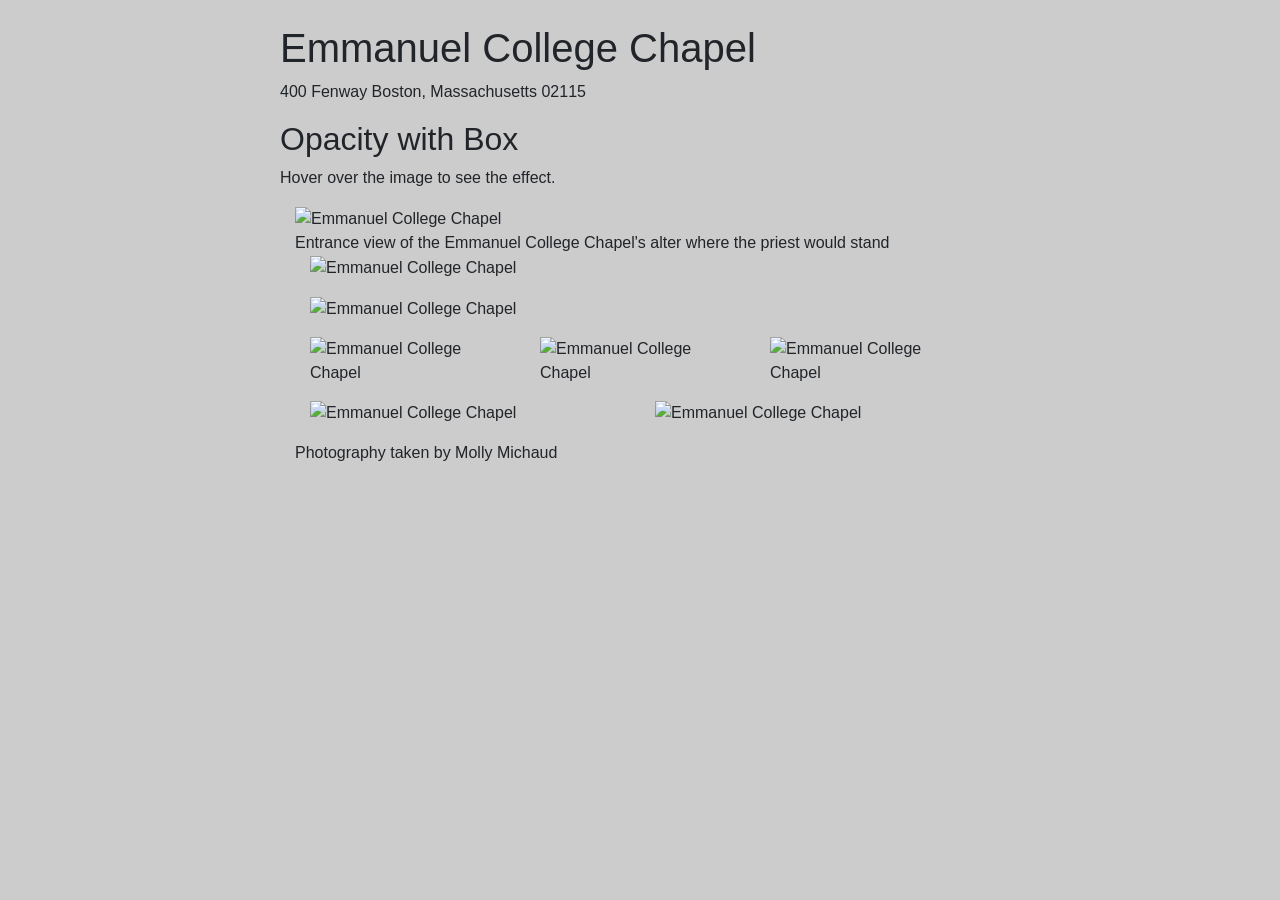
==== index.html @ 58596363 "attempt to hover" ====
<!DOCTYPE html>
      <html lang="en-US" dir="ltr" id="back-to-top">
        <head>
    <meta charset="utf-8">
    <meta name="viewport" content="width=device-width, initial-scale=1">
    <link rel="stylesheet" href="https://stackpath.bootstrapcdn.com/bootstrap/4.3.1/css/bootstrap.min.css" integrity="sha384-ggOyR0iXCbMQv3Xipma34MD+dH/1fQ784/j6cY/iJTQUOhcWr7x9JvoRxT2MZw1T" crossorigin="anonymous">
    <link rel="stylesheet" href="css/main.css">
    
<header>
<h1>Emmanuel College Chapel</h1>
<p>400 Fenway Boston, Massachusetts 02115</p>
</header>

<body>
      <h2>Opacity with Box</h2>
<p>Hover over the image to see the effect.</p>
      
      
  <div class="container">
  <div class="row">
    <div class="col-sm">
      <img src="/ecchapel/photosused/photo1resize.jpg" alt="Emmanuel College Chapel" width="500">
      <div class="middle">
      <div class="text"> Entrance view of the Emmanuel College Chapel's alter where the priest would stand</div>
    </div>
    <div class="col-sm">
      <img src="/ecchapel/photosused/photo3resize.jpg" alt="Emmanuel College Chapel" width="500">
      <p></p>
    </div>
    <div class="col-sm">
      <img src="/ecchapel/photosused/photo4resize.jpg" alt="Emmanuel College Chapel" width="500">
      <p></p>
    </div>
  </div>
</div>

<div class="container">
<div class="row">
  <div class="col-sm">
    <img src="/ecchapel/photosused/photo5resize.jpg" alt="Emmanuel College Chapel" width="500">
    <p></p>
  </div>
  <div class="col-sm">
    <img src="/ecchapel/photosused/photo6resize.jpg" alt="Emmanuel College Chapel" width="500">
    <p></p>
  </div>
  <div class="col-sm">
    <img src="/ecchapel/photosused/photo7resize.jpg" alt="Emmanuel College Chapel" width="500">
    <p></p>
  </div>
</div>
</div>

<div class="container">
<div class="row">
  <div class="col-sm">
    <img src="/ecchapel/photosused/photo8resize.jpg" alt="Emmanuel College Chapel" width="500">
    <p></p>
  </div>
  <div class="col-sm">
    <img src="/ecchapel/photosused/photo9resize.jpg" alt="Emmanuel College Chapel" width="500">
    <p></p>
  </div>
</div>
</div>



  <p>Photography taken by Molly Michaud</p>
</body>
              </html>
---- css/main.css ----
html {
  font: 100%/1.15 serif; /* 1./2. */
  -webkit-text-size-adjust: 100%; /* 3. */
}

body {margin: 0;
  margin: 0;
  margin: 0;
  margin: 0;
  margin-top: 0;}

body{
  font-family: Tahoma, Arial, sans-serif; /* 3. */
  max-width: 48rem; /* 1. */
  background: #cccccc;
  padding: 1.5rem; /* 1. */
  margin-left: auto; /* 2. */
  margin-right: auto; /* 2. */

  <style>

.container {
  position: relative;
  width: 50%;
}

.image {
  opacity: 1;
  display: block;
  width: 100%;
  height: auto;
  transition: .5s ease;
  backface-visibility: hidden;
}

.middle {
  transition: .5s ease;
  opacity: 0;
  position: absolute;
  top: 50%;
  left: 50%;
  transform: translate(-50%, -50%);
  -ms-transform: translate(-50%, -50%);
  text-align: center;
}

.container:hover .image {
  opacity: 0.3;
}

.container:hover .middle {
  opacity: 1;
}

.text {
  background-color: #4CAF50;
  color: white;
  font-size: 16px;
  padding: 16px 32px;
}
</style>

h1 {margin: 0;
  margin: 0000;
  margin: 0000;
  margin: 0000;
  margin-top: 0;}

header {
  font-family: Tahoma, Arial, sans-serif;
  text-align: center
}

body {
  text-align: center
}
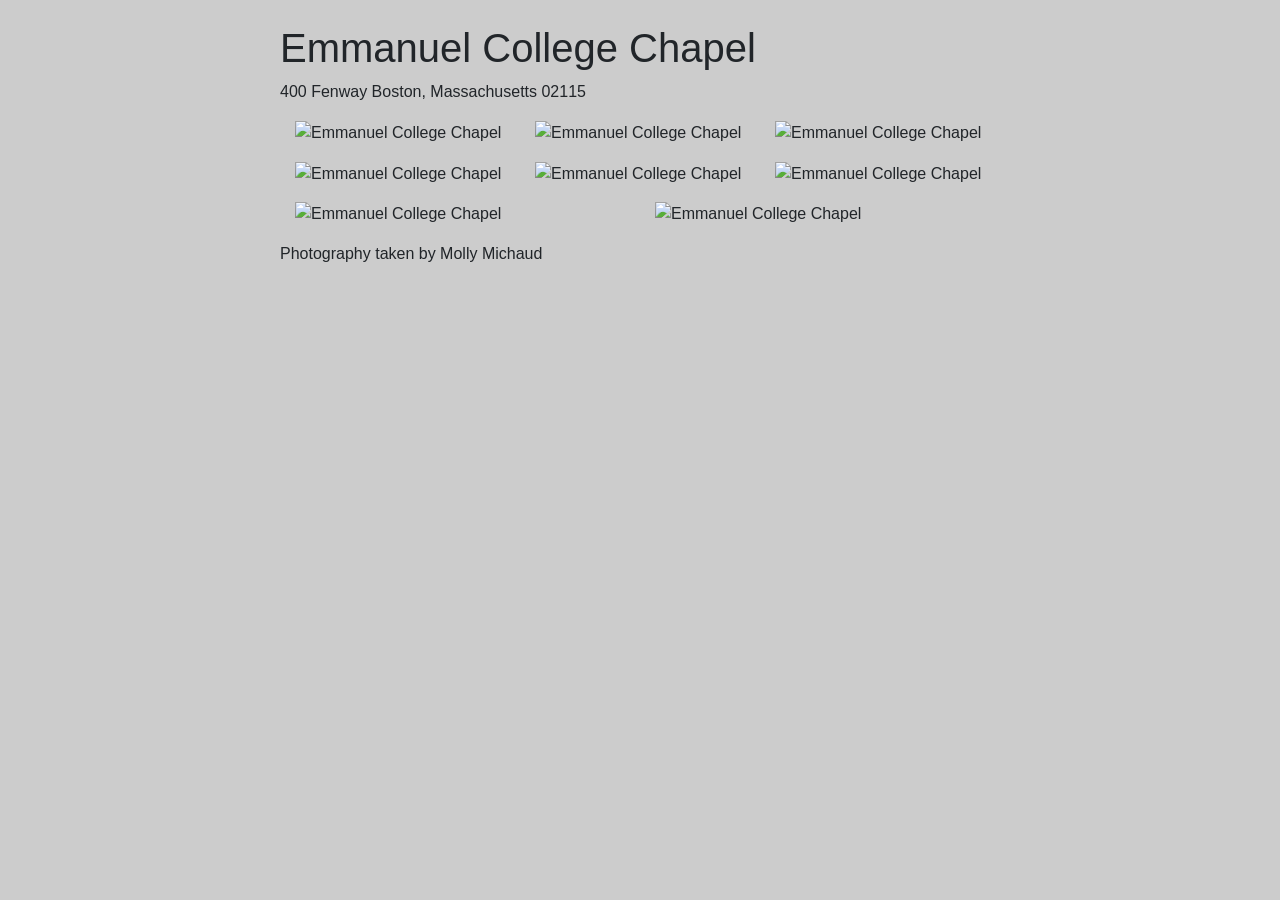
==== commit 90f23f89: "remove hover attempt" ====
--- a/index.html
+++ b/index.html
@@ -12,16 +12,13 @@
 </header>
 
 <body>
-      <h2>Opacity with Box</h2>
-<p>Hover over the image to see the effect.</p>
+  
       
       
   <div class="container">
   <div class="row">
     <div class="col-sm">
       <img src="/ecchapel/photosused/photo1resize.jpg" alt="Emmanuel College Chapel" width="500">
-      <div class="middle">
-      <div class="text"> Entrance view of the Emmanuel College Chapel's alter where the priest would stand</div>
     </div>
     <div class="col-sm">
       <img src="/ecchapel/photosused/photo3resize.jpg" alt="Emmanuel College Chapel" width="500">
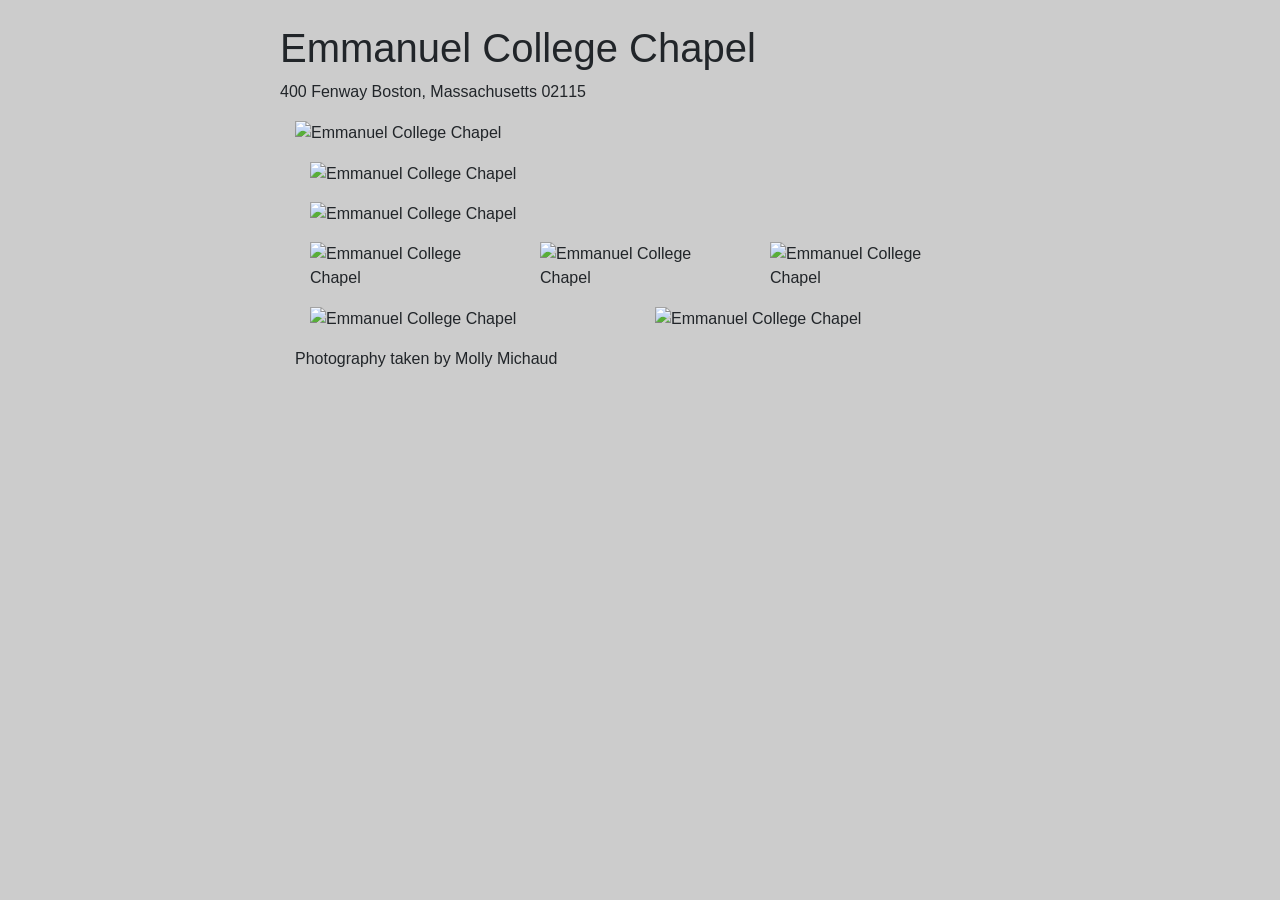
==== commit f348f418: "Update index.html" ====
--- a/index.html
+++ b/index.html
@@ -19,6 +19,8 @@
   <div class="row">
     <div class="col-sm">
       <img src="/ecchapel/photosused/photo1resize.jpg" alt="Emmanuel College Chapel" width="500">
+          <div class="img-fluid">
+          <p></p>
     </div>
     <div class="col-sm">
       <img src="/ecchapel/photosused/photo3resize.jpg" alt="Emmanuel College Chapel" width="500">
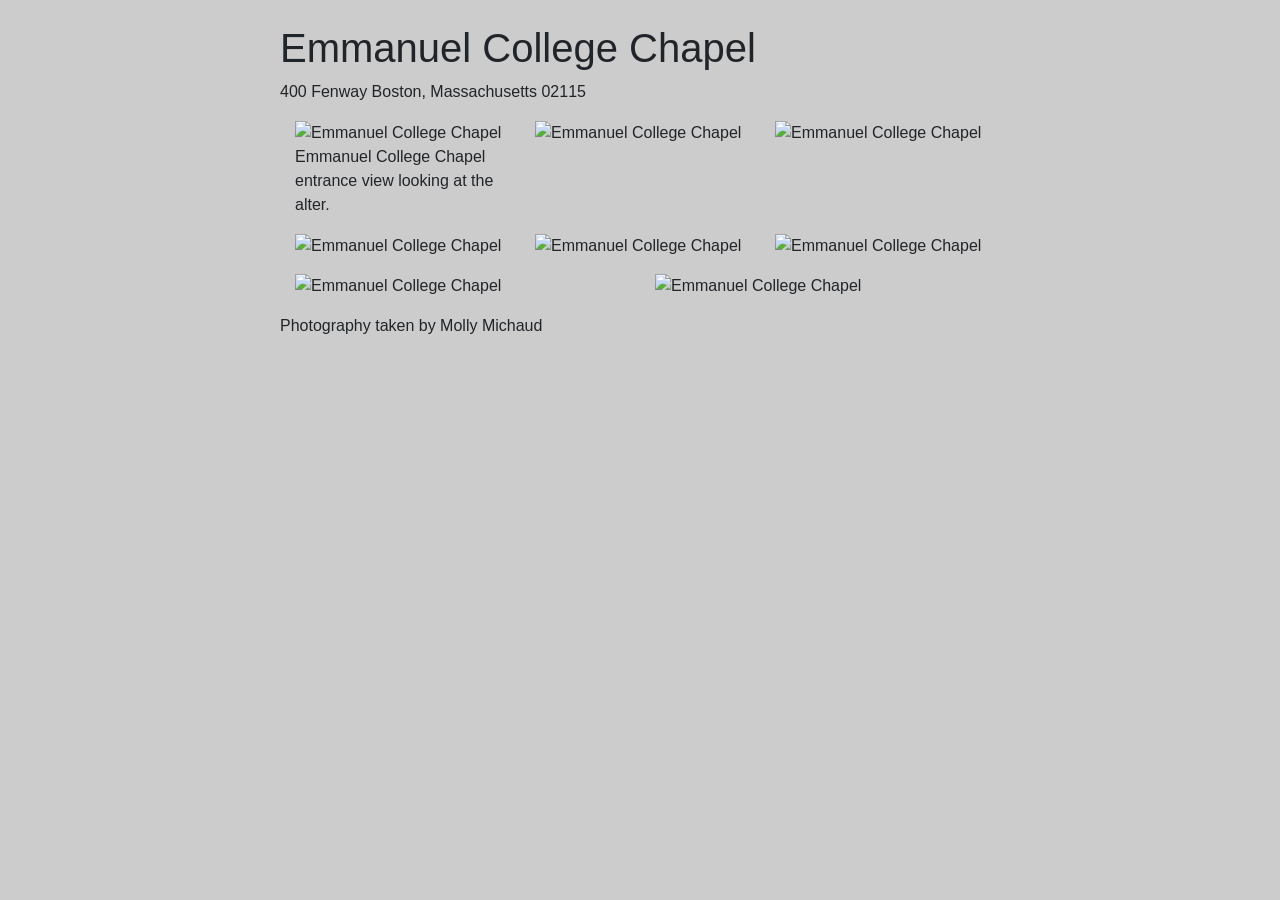
==== commit a10fd885: "Update index.html" ====
--- a/index.html
+++ b/index.html
@@ -20,6 +20,7 @@
     <div class="col-sm">
       <img src="/ecchapel/photosused/photo1resize.jpg" alt="Emmanuel College Chapel" width="500">
           <div class="img-fluid">
+                <div="text">Emmanuel College Chapel entrance view looking at the alter.</div>
           <p></p>
     </div>
     <div class="col-sm">
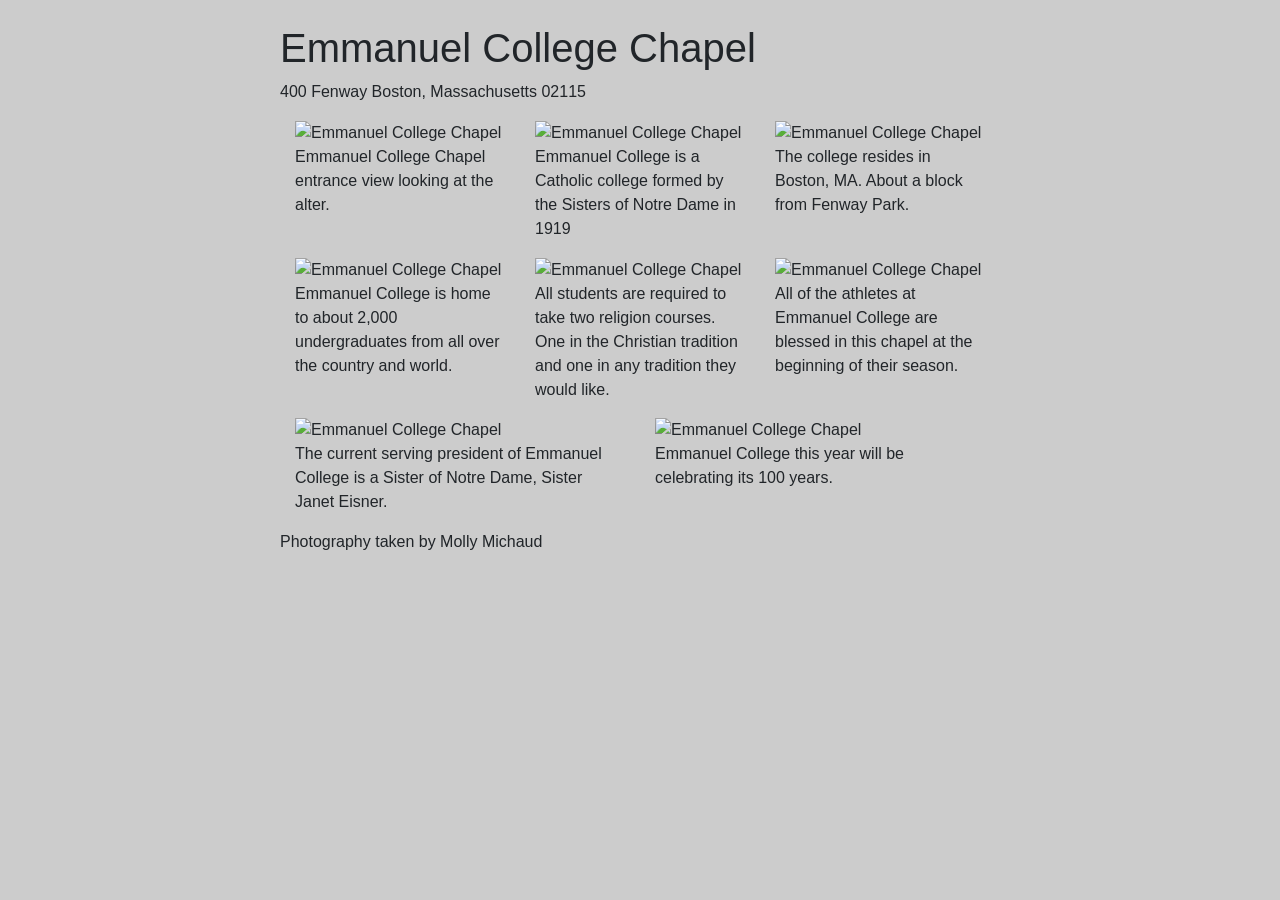
==== commit 3c9bde92: "Update index.html" ====
--- a/index.html
+++ b/index.html
@@ -19,17 +19,18 @@
   <div class="row">
     <div class="col-sm">
       <img src="/ecchapel/photosused/photo1resize.jpg" alt="Emmanuel College Chapel" width="500">
-          <div class="img-fluid">
-                <div="text">Emmanuel College Chapel entrance view looking at the alter.</div>
-          <p></p>
+      
+                <p>Emmanuel College Chapel entrance view looking at the alter.</p>
+    
     </div>
     <div class="col-sm">
       <img src="/ecchapel/photosused/photo3resize.jpg" alt="Emmanuel College Chapel" width="500">
-      <p></p>
+           <p>Emmanuel College is a Catholic college formed by the Sisters of Notre Dame in 1919</p>
+   
     </div>
     <div class="col-sm">
       <img src="/ecchapel/photosused/photo4resize.jpg" alt="Emmanuel College Chapel" width="500">
-      <p></p>
+       <p>The college resides in Boston, MA. About a block from Fenway Park.</p>
     </div>
   </div>
 </div>
@@ -38,15 +39,15 @@
 <div class="row">
   <div class="col-sm">
     <img src="/ecchapel/photosused/photo5resize.jpg" alt="Emmanuel College Chapel" width="500">
-    <p></p>
+     <p>Emmanuel College is home to about 2,000 undergraduates from all over the country and world.</p>
   </div>
   <div class="col-sm">
     <img src="/ecchapel/photosused/photo6resize.jpg" alt="Emmanuel College Chapel" width="500">
-    <p></p>
+     <p>All students are required to take two religion courses. One in the Christian tradition and one in any tradition they would like.</p>
   </div>
   <div class="col-sm">
     <img src="/ecchapel/photosused/photo7resize.jpg" alt="Emmanuel College Chapel" width="500">
-    <p></p>
+     <p>All of the athletes at Emmanuel College are blessed in this chapel at the beginning of their season.</p>
   </div>
 </div>
 </div>
@@ -55,11 +56,11 @@
 <div class="row">
   <div class="col-sm">
     <img src="/ecchapel/photosused/photo8resize.jpg" alt="Emmanuel College Chapel" width="500">
-    <p></p>
+     <p>The current serving president of Emmanuel College is a Sister of Notre Dame, Sister Janet Eisner.</p>
   </div>
   <div class="col-sm">
     <img src="/ecchapel/photosused/photo9resize.jpg" alt="Emmanuel College Chapel" width="500">
-    <p></p>
+     <p>Emmanuel College this year will be celebrating its 100 years.</p>
   </div>
 </div>
 </div>
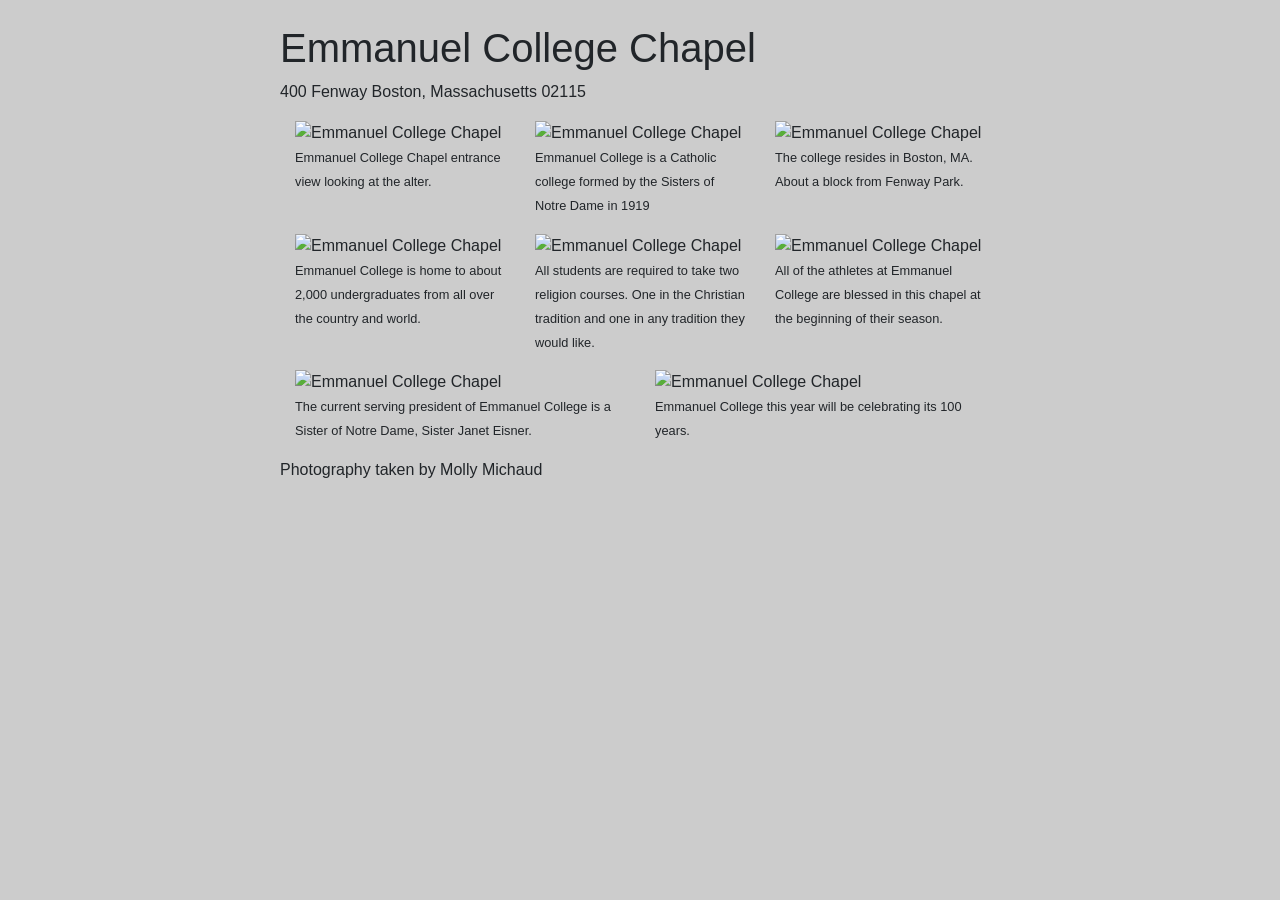
==== commit ccfdd467: "small element added" ====
--- a/index.html
+++ b/index.html
@@ -20,17 +20,17 @@
     <div class="col-sm">
       <img src="/ecchapel/photosused/photo1resize.jpg" alt="Emmanuel College Chapel" width="500">
       
-                <p>Emmanuel College Chapel entrance view looking at the alter.</p>
+                <p><small>Emmanuel College Chapel entrance view looking at the alter.</small></p>
     
     </div>
     <div class="col-sm">
       <img src="/ecchapel/photosused/photo3resize.jpg" alt="Emmanuel College Chapel" width="500">
-           <p>Emmanuel College is a Catholic college formed by the Sisters of Notre Dame in 1919</p>
+           <p><small>Emmanuel College is a Catholic college formed by the Sisters of Notre Dame in 1919</small></p>
    
     </div>
     <div class="col-sm">
       <img src="/ecchapel/photosused/photo4resize.jpg" alt="Emmanuel College Chapel" width="500">
-       <p>The college resides in Boston, MA. About a block from Fenway Park.</p>
+       <p><small>The college resides in Boston, MA. About a block from Fenway Park.</small></p>
     </div>
   </div>
 </div>
@@ -39,15 +39,15 @@
 <div class="row">
   <div class="col-sm">
     <img src="/ecchapel/photosused/photo5resize.jpg" alt="Emmanuel College Chapel" width="500">
-     <p>Emmanuel College is home to about 2,000 undergraduates from all over the country and world.</p>
+     <p><small>Emmanuel College is home to about 2,000 undergraduates from all over the country and world.</small></p>
   </div>
   <div class="col-sm">
     <img src="/ecchapel/photosused/photo6resize.jpg" alt="Emmanuel College Chapel" width="500">
-     <p>All students are required to take two religion courses. One in the Christian tradition and one in any tradition they would like.</p>
+     <p><small>All students are required to take two religion courses. One in the Christian tradition and one in any tradition they would like.</small></p>
   </div>
   <div class="col-sm">
     <img src="/ecchapel/photosused/photo7resize.jpg" alt="Emmanuel College Chapel" width="500">
-     <p>All of the athletes at Emmanuel College are blessed in this chapel at the beginning of their season.</p>
+     <p><small>All of the athletes at Emmanuel College are blessed in this chapel at the beginning of their season.</small></p>
   </div>
 </div>
 </div>
@@ -56,11 +56,11 @@
 <div class="row">
   <div class="col-sm">
     <img src="/ecchapel/photosused/photo8resize.jpg" alt="Emmanuel College Chapel" width="500">
-     <p>The current serving president of Emmanuel College is a Sister of Notre Dame, Sister Janet Eisner.</p>
+     <p><small>The current serving president of Emmanuel College is a Sister of Notre Dame, Sister Janet Eisner.</small></p>
   </div>
   <div class="col-sm">
     <img src="/ecchapel/photosused/photo9resize.jpg" alt="Emmanuel College Chapel" width="500">
-     <p>Emmanuel College this year will be celebrating its 100 years.</p>
+     <p><small>Emmanuel College this year will be celebrating its 100 years.</small></p>
   </div>
 </div>
 </div>
